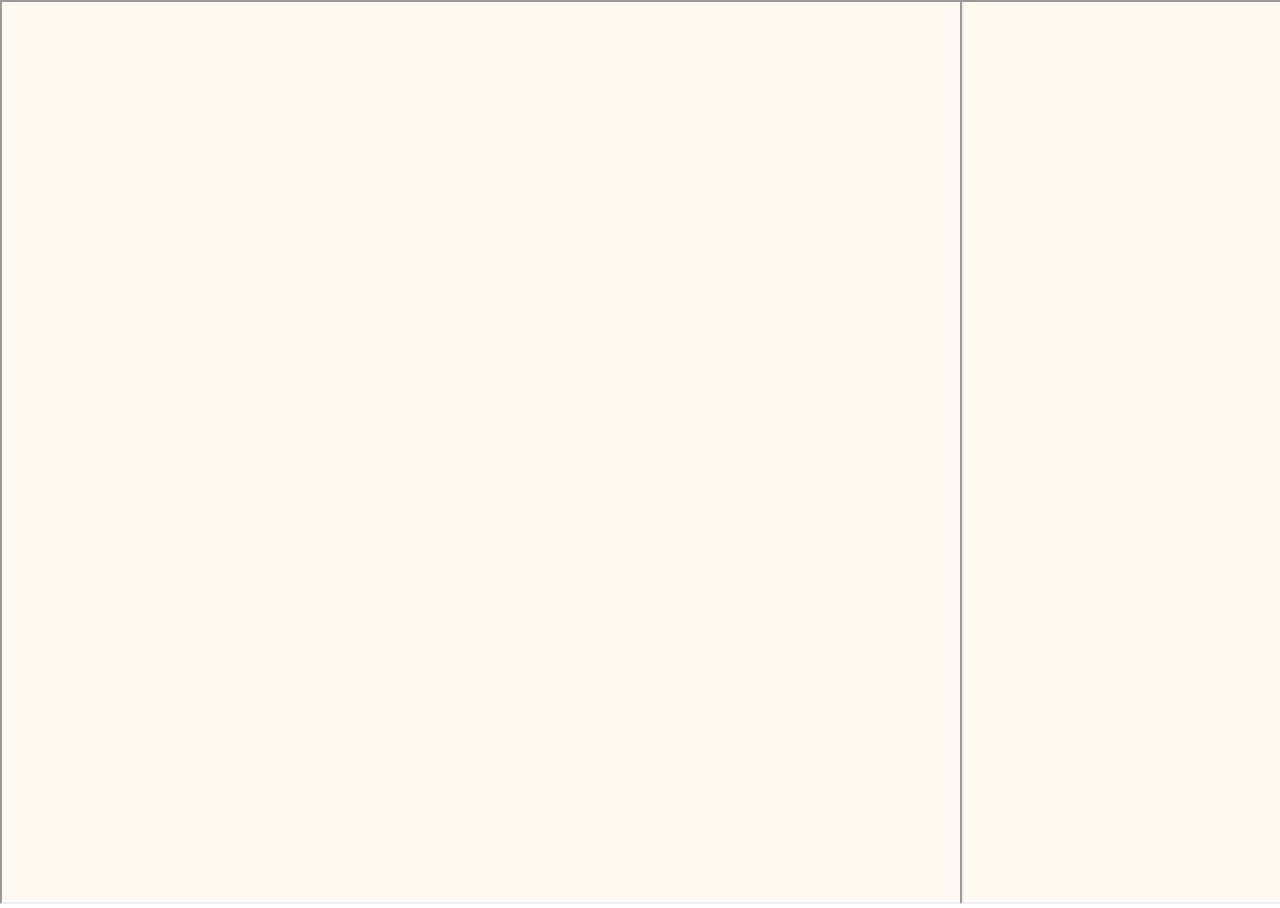
==== index.html @ 3600a2a0 "Publish to github page by lagnusbishasi anolegein/anolegein@ba4475c3e4ad72841dd1143628c8635182587796" ====
<!DOCTYPE html>
<html lang="en">
  <head>
    <meta charset="utf-8" />
    <meta name="viewport" content="width=device-width, initial-scale=1" />
    <meta name="theme-color" content="#000000" />
    <link rel="shortcut icon" type="image/ico" href="/assets/favicon-mtvwWgEY.ico" />
    <title>Anolegein</title>
    <script type="module" crossorigin src="/assets/index-DrksbuZK.js"></script>
    <link rel="stylesheet" crossorigin href="/assets/index-ZLzSgRxS.css">
  </head>
  <body>
    <noscript>You need to enable JavaScript to run this app.</noscript>
    <div id="root"></div>

  </body>
</html>
---- assets/index-ZLzSgRxS.css ----
@import"https://fonts.googleapis.com/css?family=M+PLUS+Rounded+1c";body{position:absolute;inset:0;margin:0;font-family:-apple-system,BlinkMacSystemFont,Segoe UI,Roboto,Oxygen,Ubuntu,Cantarell,Fira Sans,Droid Sans,Helvetica Neue,sans-serif;-webkit-font-smoothing:antialiased;-moz-osx-font-smoothing:grayscale;overflow:hidden}code{font-family:source-code-pro,Menlo,Monaco,Consolas,Courier New,monospace}#root{display:flex;position:absolute;inset:0}main{display:flex;position:absolute;inset:0;background:#fffaf1}
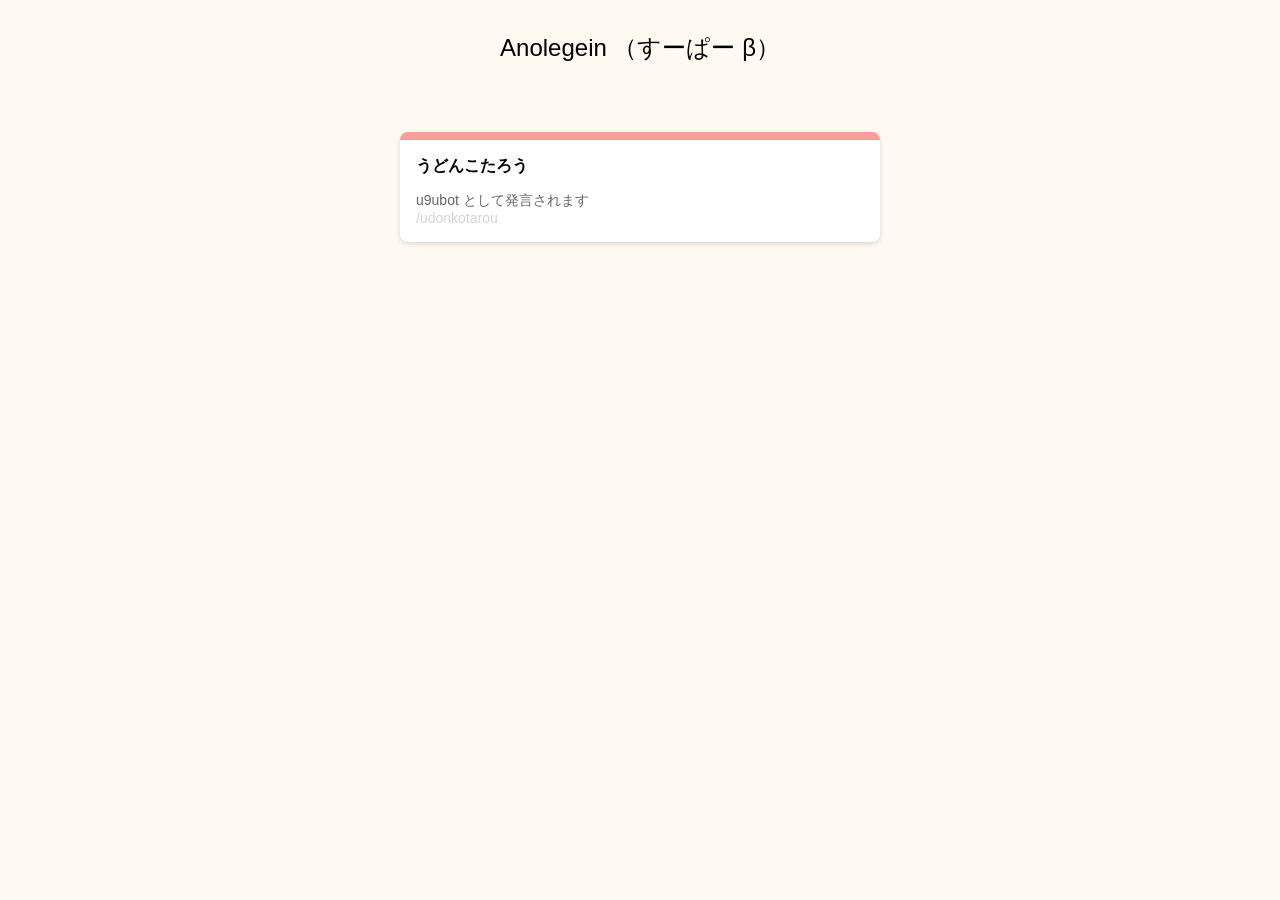
==== commit 3a646d1a: "Publish to github page by lagnusbishasi anolegein/anolegein@91794784c93120071321d0f6cfa2d1ff4b32bfb0" ====
--- a/index.html
+++ b/index.html
@@ -6,7 +6,7 @@
     <meta name="theme-color" content="#000000" />
     <link rel="shortcut icon" type="image/ico" href="/assets/favicon-mtvwWgEY.ico" />
     <title>Anolegein</title>
-    <script type="module" crossorigin src="/assets/index-DrksbuZK.js"></script>
+    <script type="module" crossorigin src="/assets/index-mNkbD3gH.js"></script>
     <link rel="stylesheet" crossorigin href="/assets/index-ZLzSgRxS.css">
   </head>
   <body>
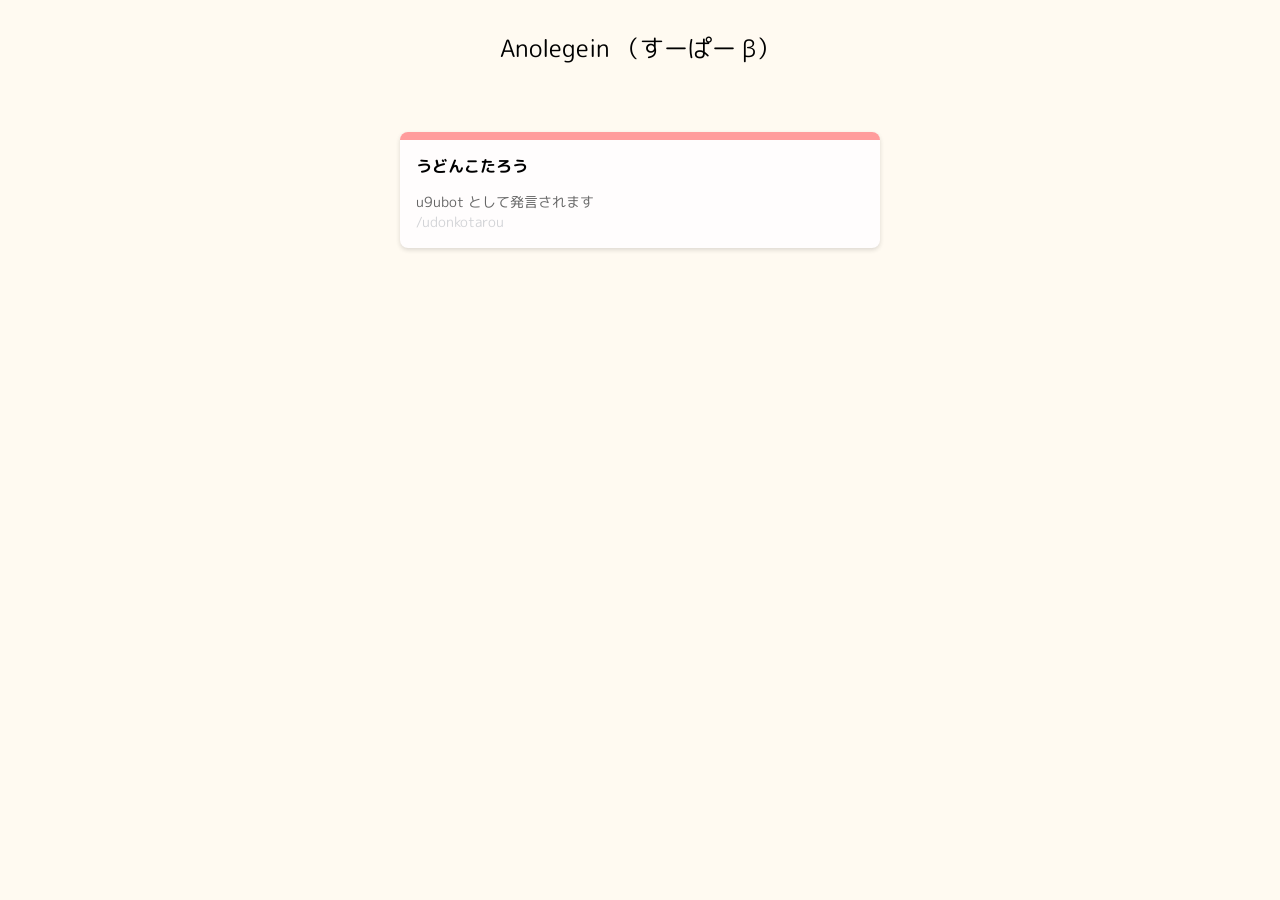
==== commit 5aa36bd6: "Publish to github page by lagnusbishasi anolegein/anolegein@268bdaef93e92ab94da1361d9dd719c6a80dd9e5" ====
--- a/index.html
+++ b/index.html
@@ -4,10 +4,9 @@
     <meta charset="utf-8" />
     <meta name="viewport" content="width=device-width, initial-scale=1" />
     <meta name="theme-color" content="#000000" />
-    <link rel="shortcut icon" type="image/ico" href="/assets/favicon-mtvwWgEY.ico" />
     <title>Anolegein</title>
-    <script type="module" crossorigin src="/assets/index-mNkbD3gH.js"></script>
-    <link rel="stylesheet" crossorigin href="/assets/index-ZLzSgRxS.css">
+    <script type="module" crossorigin src="/assets/index-DTDrr7Ib.js"></script>
+    <link rel="stylesheet" crossorigin href="/assets/index-DYHvciAp.css">
   </head>
   <body>
     <noscript>You need to enable JavaScript to run this app.</noscript>
--- a/assets/index-DYHvciAp.css
+++ b/assets/index-DYHvciAp.css
@@ -0,0 +1 @@
+@import"https://fonts.googleapis.com/css?family=M+PLUS+Rounded+1c";html,body{width:100%;height:100%;margin:0;font-family:"M PLUS Rounded 1c",Helvetica,Arial,lucida grande,tahoma,verdana,arial,hiragino kaku gothic pro,meiryo,ms pgothic,sans-serif;font-size:16px;overflow:hidden}code{font-family:source-code-pro,Menlo,Monaco,Consolas,Courier New,monospace}#root{display:flex;position:absolute;inset:0}main{display:flex;position:absolute;inset:0;background:#fffaf1}
